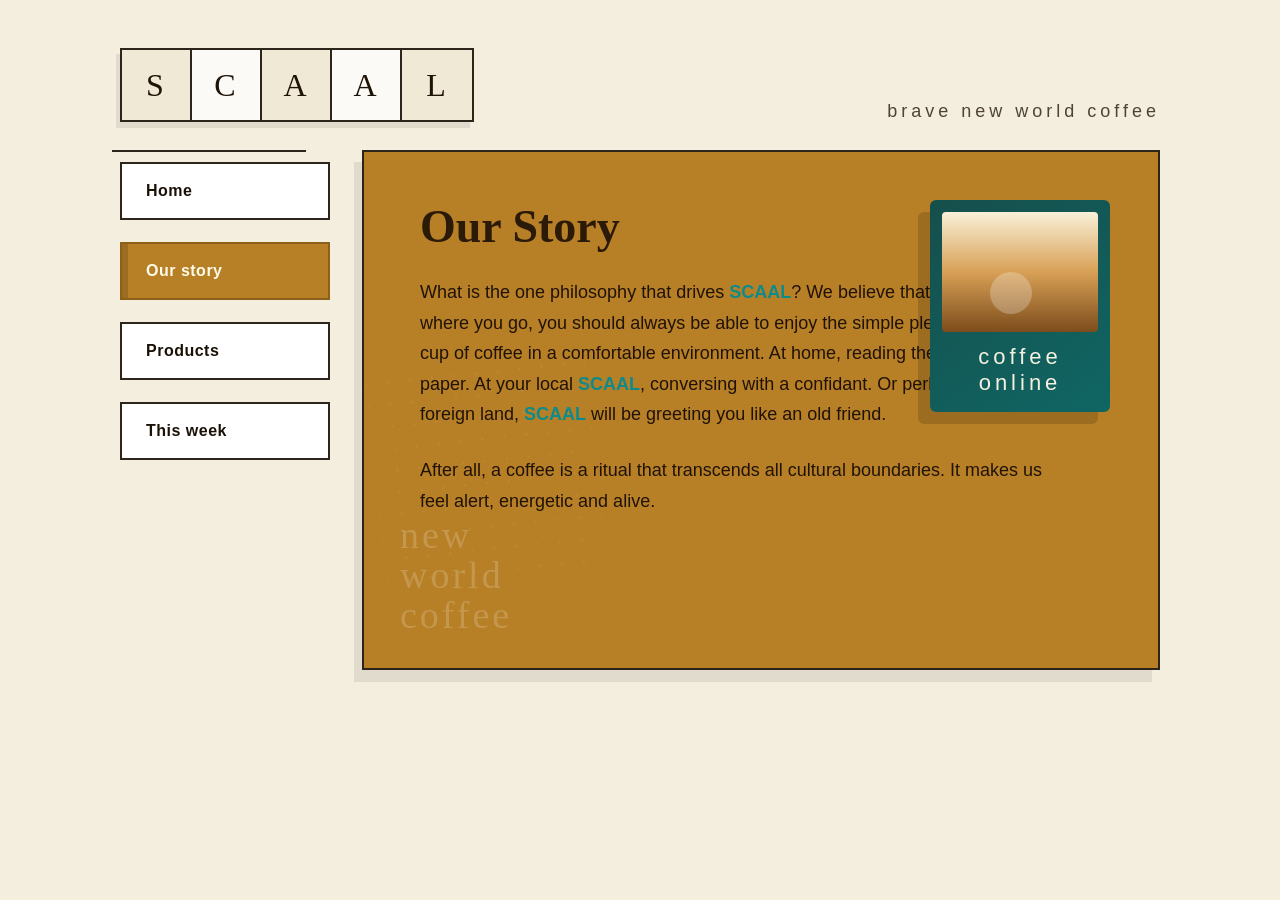
==== our-story.html @ 007c361d "Create multi-page Scaal Coffee site" ====
<!DOCTYPE html>
<html lang="en">
  <head>
    <meta charset="utf-8" />
    <meta name="viewport" content="width=device-width, initial-scale=1" />
    <title>Scaal Coffee | Our Story</title>
    <link rel="stylesheet" href="assets/css/styles.css" />
  </head>
  <body>
    <div class="wrapper">
      <header class="site-header">
        <div class="logo-letterstrip" aria-label="Scaal Coffee">
          <span>S</span>
          <span>C</span>
          <span>A</span>
          <span>A</span>
          <span>L</span>
        </div>
        <div class="site-header__tagline">brave new world coffee</div>
      </header>
      <main class="layout">
        <nav class="nav-panel" aria-label="Main navigation">
          <ul>
            <li><a href="index.html">Home</a></li>
            <li><a class="is-active" href="our-story.html">Our story</a></li>
            <li><a href="products.html">Products</a></li>
            <li><a href="this-week.html">This week</a></li>
          </ul>
        </nav>
        <section class="content-card" aria-labelledby="story-heading">
          <aside class="content-card__aside" aria-hidden="true">
            <span>coffee</span>
            <span>online</span>
          </aside>
          <h1 id="story-heading" class="content-card__heading">Our Story</h1>
          <div class="content-card__body">
            <p>
              What is the one philosophy that drives <strong>SCAAL</strong>? We believe that no matter where you go, you should always be able to enjoy the simple pleasure of a good cup of coffee in a comfortable environment. At home, reading the morning paper. At your local <strong>SCAAL</strong>, conversing with a confidant. Or perhaps in some foreign land, <strong>SCAAL</strong> will be greeting you like an old friend.
            </p>
            <p>
              After all, a coffee is a ritual that transcends all cultural boundaries. It makes us feel alert, energetic and alive.
            </p>
          </div>
        </section>
      </main>
    </div>
  </body>
</html>
---- assets/css/styles.css ----
/* Global layout */
:root {
  --accent-gold: #b78027;
  --accent-gold-dark: #8c5f1a;
  --ink: #1f1308;
  --border: #2d251b;
  --background: #f4eedf;
  --offwhite: #fbfaf6;
  --aqua: #0a6463;
  --aqua-light: #0f8a8a;
}

* {
  box-sizing: border-box;
}

html,
body {
  height: 100%;
}

body {
  margin: 0;
  font-family: "Trebuchet MS", "Gill Sans", "Gill Sans MT", Calibri, sans-serif;
  background: var(--background);
  color: var(--ink);
}

a {
  color: inherit;
}

.wrapper {
  width: min(1040px, 92vw);
  margin: 0 auto;
  padding: 48px 0 64px;
}

.site-header {
  display: flex;
  align-items: flex-end;
  justify-content: space-between;
  margin-bottom: 28px;
}

.logo-letterstrip {
  display: flex;
  border: 2px solid var(--border);
  background: var(--offwhite);
  box-shadow: -4px 6px 0 rgba(0, 0, 0, 0.08);
}

.logo-letterstrip span {
  width: 70px;
  height: 70px;
  display: grid;
  place-items: center;
  font-size: 32px;
  letter-spacing: 2px;
  font-family: "Copperplate", "Palatino Linotype", serif;
  border-right: 2px solid var(--border);
  background: var(--offwhite);
}

.logo-letterstrip span:nth-child(odd) {
  background: #f0e9d6;
}

.logo-letterstrip span:last-child {
  border-right: none;
}

.site-header__tagline {
  font-family: "Gill Sans", "Trebuchet MS", sans-serif;
  font-size: 18px;
  letter-spacing: 4px;
  text-transform: lowercase;
  color: #4f4336;
  margin-left: 32px;
}

.layout {
  display: grid;
  grid-template-columns: 210px 1fr;
  gap: 32px;
}

.nav-panel {
  padding-top: 12px;
  position: relative;
}

.nav-panel ul {
  list-style: none;
  margin: 0;
  padding: 0;
}

.nav-panel::before {
  content: "";
  position: absolute;
  top: 0;
  left: -8px;
  right: 24px;
  height: 2px;
  background: var(--border);
}

.nav-panel a {
  display: block;
  padding: 18px 24px;
  border: 2px solid var(--border);
  margin-bottom: 22px;
  background: #ffffff;
  color: #1b1207;
  font-weight: 600;
  text-decoration: none;
  letter-spacing: 0.5px;
  transition: background 0.2s ease, color 0.2s ease, transform 0.2s ease;
}

.nav-panel a:hover {
  transform: translateX(6px);
}

.nav-panel a.is-active {
  background: var(--accent-gold);
  color: #fffbe9;
  border-color: var(--accent-gold-dark);
  box-shadow: inset 6px 0 0 rgba(0, 0, 0, 0.15);
}

.content-card {
  position: relative;
  background: var(--accent-gold);
  border: 2px solid var(--border);
  padding: 48px 56px 120px;
  min-height: 520px;
  color: #fff9ed;
  box-shadow: -8px 12px 0 rgba(0, 0, 0, 0.08);
}

.content-card::after {
  content: "new\A world\A coffee";
  position: absolute;
  left: 36px;
  bottom: 32px;
  white-space: pre;
  font-size: 38px;
  line-height: 1.05;
  letter-spacing: 3px;
  text-transform: lowercase;
  color: rgba(255, 255, 255, 0.18);
  font-family: "Copperplate", "Palatino Linotype", serif;
}

.content-card::before {
  content: "";
  position: absolute;
  left: 12px;
  bottom: 86px;
  width: 220px;
  height: 220px;
  background: radial-gradient(circle at center, rgba(255, 255, 255, 0.18) 0, rgba(255, 255, 255, 0.18) 1px, transparent 1px) top/22px 22px repeat;
  opacity: 0.35;
  transform: rotate(-6deg);
}

.content-card__heading {
  margin: 0 0 24px;
  font-size: clamp(36px, 4vw, 46px);
  font-family: "Palatino", "Times New Roman", serif;
  color: #2c1a09;
}

.content-card__intro {
  font-size: 18px;
  max-width: 620px;
  color: #2a1606;
}

.content-card__intro strong,
.content-card__intro a {
  color: var(--aqua-light);
}

.content-card__intro a {
  text-decoration: underline;
  text-decoration-color: rgba(15, 138, 138, 0.4);
}

.content-card__intro a:hover {
  text-decoration-color: rgba(15, 138, 138, 0.9);
}

.content-card__body {
  max-width: 640px;
  color: #211207;
  font-size: 18px;
  line-height: 1.7;
}

.content-card__body p {
  margin: 0 0 1.4em;
}

.content-card__body p:last-child {
  margin-bottom: 0;
}

.content-card__body strong {
  color: var(--aqua-light);
}

.content-card__aside {
  position: absolute;
  top: 48px;
  right: 48px;
  width: 180px;
  text-align: center;
  background: linear-gradient(145deg, #164f4c, #0f6664);
  border-radius: 6px;
  padding: 12px 12px 16px;
  box-shadow: -12px 12px 0 rgba(0, 0, 0, 0.15);
}

.content-card__aside::before {
  content: "";
  display: block;
  width: 100%;
  height: 120px;
  border-radius: 4px;
  background: linear-gradient(180deg, #f9f1d8 0%, #d8a056 50%, #7c4c1b 100%);
  margin-bottom: 12px;
  position: relative;
  overflow: hidden;
}

.content-card__aside::after {
  content: "";
  position: absolute;
  top: 72px;
  right: 78px;
  width: 42px;
  height: 42px;
  border-radius: 50%;
  background: rgba(255, 255, 255, 0.25);
  filter: blur(0.5px);
}

.content-card__aside span {
  display: block;
  font-size: 22px;
  text-transform: lowercase;
  letter-spacing: 4px;
  color: #f5f1df;
}

@media (max-width: 960px) {
  .wrapper {
    padding: 32px 16px 80px;
  }

  .layout {
    grid-template-columns: 1fr;
    gap: 24px;
  }

  .nav-panel {
    display: flex;
    justify-content: space-between;
    padding-top: 0;
  }

  .nav-panel::before {
    display: none;
  }

  .nav-panel ul {
    display: grid;
    grid-template-columns: repeat(4, minmax(130px, 1fr));
    gap: 12px;
  }

  .nav-panel a {
    margin: 0;
    text-align: center;
  }

  .content-card {
    padding: 48px 32px 120px;
  }

  .content-card__aside {
    position: static;
    margin: 0 auto 32px;
  }
}

@media (max-width: 640px) {
  .logo-letterstrip span {
    width: 52px;
    height: 52px;
    font-size: 26px;
  }

  .site-header {
    flex-direction: column;
    align-items: flex-start;
    gap: 16px;
  }

  .site-header__tagline {
    margin-left: 0;
    letter-spacing: 3px;
  }

  .nav-panel ul {
    grid-template-columns: repeat(2, minmax(140px, 1fr));
  }

  .content-card::before {
    width: 180px;
    height: 180px;
  }

  .content-card::after {
    font-size: 32px;
    left: 24px;
  }
}
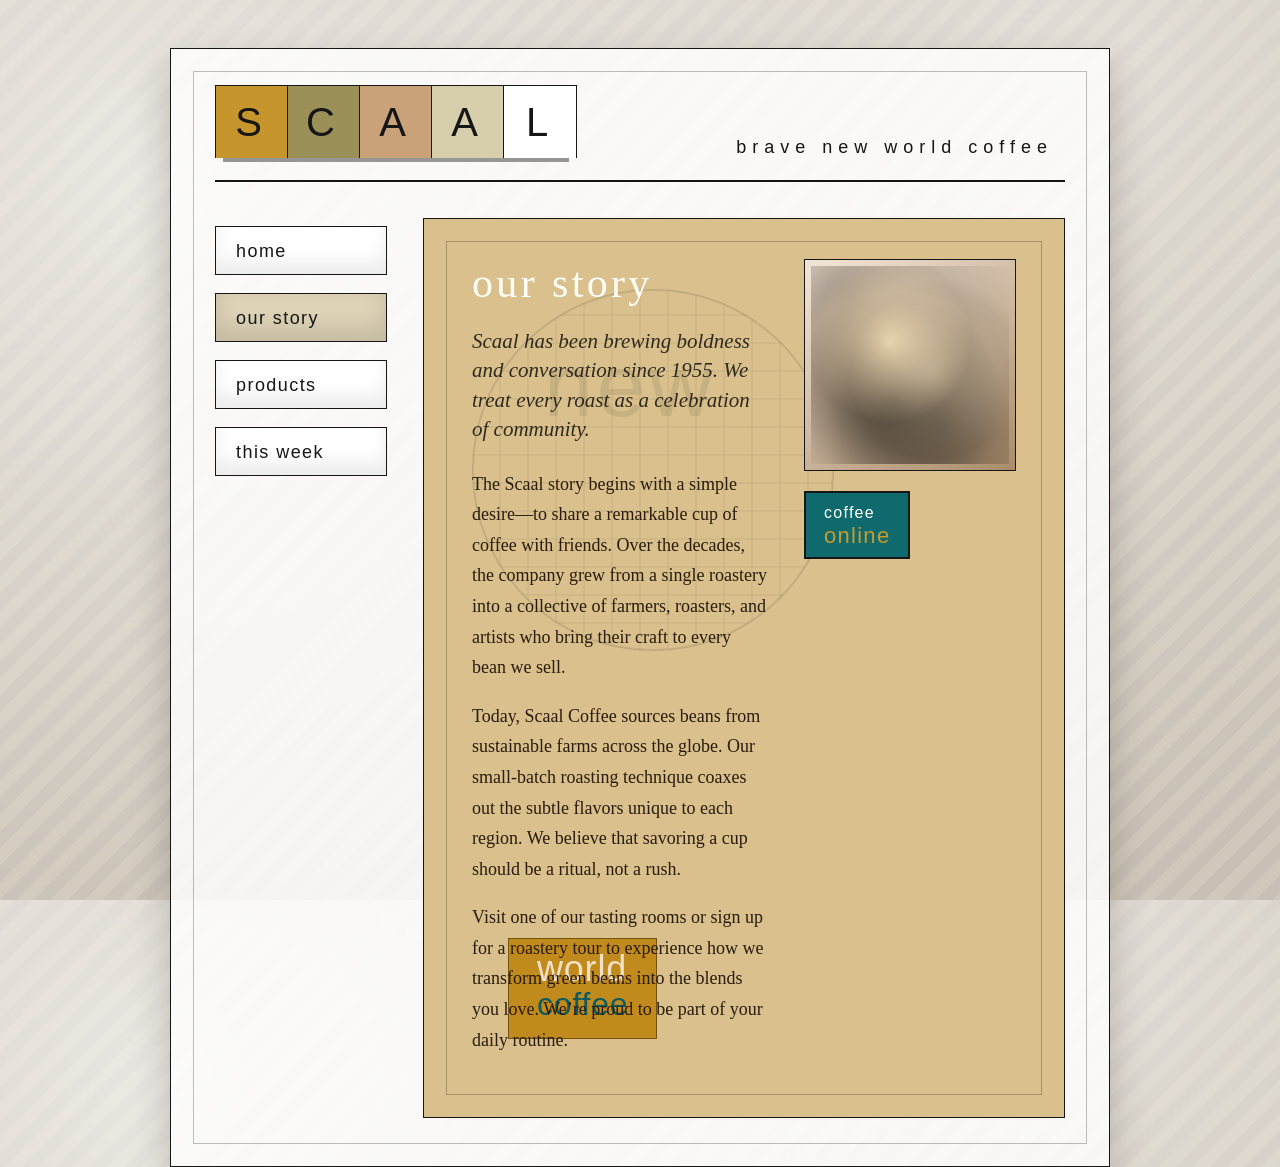
==== commit 7b519051: "Recreate Scaal Coffee layout from mockup" ====
--- a/our-story.html
+++ b/our-story.html
@@ -7,40 +7,60 @@
     <link rel="stylesheet" href="assets/css/styles.css" />
   </head>
   <body>
-    <div class="wrapper">
+    <div id="wrapper">
       <header class="site-header">
-        <div class="logo-letterstrip" aria-label="Scaal Coffee">
+        <div class="brand" aria-label="Scaal Coffee">
           <span>S</span>
           <span>C</span>
           <span>A</span>
           <span>A</span>
           <span>L</span>
         </div>
-        <div class="site-header__tagline">brave new world coffee</div>
+        <p class="tagline">brave new world coffee</p>
       </header>
       <main class="layout">
-        <nav class="nav-panel" aria-label="Main navigation">
+        <nav aria-label="Main navigation">
           <ul>
-            <li><a href="index.html">Home</a></li>
-            <li><a class="is-active" href="our-story.html">Our story</a></li>
-            <li><a href="products.html">Products</a></li>
-            <li><a href="this-week.html">This week</a></li>
+            <li><a href="index.html">home</a></li>
+            <li><a class="active" href="our-story.html">our story</a></li>
+            <li><a href="products.html">products</a></li>
+            <li><a href="this-week.html">this week</a></li>
           </ul>
         </nav>
-        <section class="content-card" aria-labelledby="story-heading">
-          <aside class="content-card__aside" aria-hidden="true">
-            <span>coffee</span>
-            <span>online</span>
+        <section aria-labelledby="story-title">
+          <span class="background-emblem" aria-hidden="true">
+            <span class="new-label">new</span>
+            <span class="world-coffee"><span>world</span><span>coffee</span></span>
+          </span>
+          <div class="content">
+            <h1 id="story-title">our story</h1>
+            <p class="lead">
+              Scaal has been brewing boldness and conversation since 1955. We treat every roast as a celebration of community.
+            </p>
+            <article>
+              <p>
+                The Scaal story begins with a simple desire&mdash;to share a remarkable cup of coffee with friends. Over the
+                decades, the company grew from a single roastery into a collective of farmers, roasters, and artists who bring
+                their craft to every bean we sell.
+              </p>
+              <p>
+                Today, Scaal Coffee sources beans from sustainable farms across the globe. Our small-batch roasting technique
+                coaxes out the subtle flavors unique to each region. We believe that savoring a cup should be a ritual, not a
+                rush.
+              </p>
+              <p>
+                Visit one of our tasting rooms or sign up for a roastery tour to experience how we transform green beans into
+                the blends you love. We&rsquo;re proud to be part of your daily routine.
+              </p>
+            </article>
+          </div>
+          <aside aria-label="Featured coffee">
+            <div class="feature-photo" role="img" aria-label="Sepia coffee cup on a saucer"></div>
+            <div class="coffee-online">
+              <span>coffee</span>
+              <span>online</span>
+            </div>
           </aside>
-          <h1 id="story-heading" class="content-card__heading">Our Story</h1>
-          <div class="content-card__body">
-            <p>
-              What is the one philosophy that drives <strong>SCAAL</strong>? We believe that no matter where you go, you should always be able to enjoy the simple pleasure of a good cup of coffee in a comfortable environment. At home, reading the morning paper. At your local <strong>SCAAL</strong>, conversing with a confidant. Or perhaps in some foreign land, <strong>SCAAL</strong> will be greeting you like an old friend.
-            </p>
-            <p>
-              After all, a coffee is a ritual that transcends all cultural boundaries. It makes us feel alert, energetic and alive.
-            </p>
-          </div>
         </section>
       </main>
     </div>
--- a/assets/css/styles.css
+++ b/assets/css/styles.css
@@ -1,13 +1,13 @@
-/* Global layout */
 :root {
-  --accent-gold: #b78027;
-  --accent-gold-dark: #8c5f1a;
-  --ink: #1f1308;
-  --border: #2d251b;
-  --background: #f4eedf;
-  --offwhite: #fbfaf6;
-  --aqua: #0a6463;
-  --aqua-light: #0f8a8a;
+  --coffee-gold: #c6962c;
+  --coffee-gold-dark: #9e7822;
+  --coffee-olive: #9b9158;
+  --coffee-sand: #caa27a;
+  --coffee-cream: #d7cfab;
+  --ink: #161616;
+  --text-body: #2a1b0e;
+  --body-bg: #d0c8ba;
+  --panel-bg: #d9c08c;
 }
 
 * {
@@ -21,311 +21,393 @@
 
 body {
   margin: 0;
-  font-family: "Trebuchet MS", "Gill Sans", "Gill Sans MT", Calibri, sans-serif;
-  background: var(--background);
+  font-family: "Times New Roman", Times, serif;
+  color: var(--text-body);
+  background:
+    radial-gradient(circle at 12% 20%, rgba(255, 255, 255, 0.6), transparent 60%),
+    radial-gradient(circle at 82% 8%, rgba(255, 255, 255, 0.45), transparent 60%),
+    repeating-linear-gradient(135deg, var(--body-bg), var(--body-bg) 12px, #c8c0b4 12px, #c8c0b4 24px);
+}
+
+img {
+  max-width: 100%;
+  display: block;
+}
+
+#wrapper {
+  width: 940px;
+  margin: 48px auto 80px;
+  padding: 36px 44px 48px;
+  border: 1px solid var(--ink);
+  background: rgba(255, 255, 255, 0.82);
+  box-shadow: 0 18px 38px rgba(0, 0, 0, 0.2);
+  position: relative;
+}
+
+#wrapper::after {
+  content: "";
+  position: absolute;
+  inset: 22px;
+  border: 1px solid rgba(0, 0, 0, 0.25);
+  pointer-events: none;
+}
+
+.site-header {
+  position: relative;
+  padding-bottom: 24px;
+  margin-bottom: 36px;
+  display: flex;
+  justify-content: space-between;
+  align-items: flex-end;
+}
+
+.site-header::after {
+  content: "";
+  position: absolute;
+  left: 0;
+  right: 0;
+  bottom: 0;
+  height: 2px;
+  background: var(--ink);
+}
+
+.brand {
+  display: flex;
+  align-items: stretch;
+  border: 1px solid var(--ink);
+  border-bottom: none;
+  box-shadow: 0 12px 0 -8px rgba(0, 0, 0, 0.4);
+}
+
+.brand span {
+  width: 72px;
+  height: 72px;
+  display: flex;
+  align-items: center;
+  justify-content: center;
+  font-family: "Gill Sans", "Trebuchet MS", Arial, sans-serif;
+  font-size: 40px;
+  letter-spacing: 6px;
   color: var(--ink);
-}
-
-a {
-  color: inherit;
-}
-
-.wrapper {
-  width: min(1040px, 92vw);
-  margin: 0 auto;
-  padding: 48px 0 64px;
-}
-
-.site-header {
-  display: flex;
-  align-items: flex-end;
-  justify-content: space-between;
-  margin-bottom: 28px;
-}
-
-.logo-letterstrip {
-  display: flex;
-  border: 2px solid var(--border);
-  background: var(--offwhite);
-  box-shadow: -4px 6px 0 rgba(0, 0, 0, 0.08);
-}
-
-.logo-letterstrip span {
-  width: 70px;
-  height: 70px;
-  display: grid;
-  place-items: center;
-  font-size: 32px;
-  letter-spacing: 2px;
-  font-family: "Copperplate", "Palatino Linotype", serif;
-  border-right: 2px solid var(--border);
-  background: var(--offwhite);
-}
-
-.logo-letterstrip span:nth-child(odd) {
-  background: #f0e9d6;
-}
-
-.logo-letterstrip span:last-child {
+  text-transform: uppercase;
+  border-right: 1px solid var(--ink);
+}
+
+.brand span:last-child {
   border-right: none;
 }
 
-.site-header__tagline {
-  font-family: "Gill Sans", "Trebuchet MS", sans-serif;
+.brand span:nth-child(1) {
+  background: var(--coffee-gold);
+}
+
+.brand span:nth-child(2) {
+  background: var(--coffee-olive);
+}
+
+.brand span:nth-child(3) {
+  background: var(--coffee-sand);
+}
+
+.brand span:nth-child(4) {
+  background: var(--coffee-cream);
+}
+
+.brand span:nth-child(5) {
+  background: #ffffff;
+}
+
+.tagline {
+  margin: 0 12px 0 0;
+  font-family: "Gill Sans", "Trebuchet MS", Arial, sans-serif;
   font-size: 18px;
-  letter-spacing: 4px;
-  text-transform: lowercase;
-  color: #4f4336;
-  margin-left: 32px;
+  letter-spacing: 6px;
+  text-transform: lowercase;
+  color: var(--ink);
 }
 
 .layout {
   display: grid;
-  grid-template-columns: 210px 1fr;
-  gap: 32px;
-}
-
-.nav-panel {
-  padding-top: 12px;
-  position: relative;
-}
-
-.nav-panel ul {
+  grid-template-columns: 172px 1fr;
+  gap: 36px;
+}
+
+nav {
+  position: relative;
+  padding-top: 8px;
+}
+
+nav ul {
   list-style: none;
   margin: 0;
   padding: 0;
-}
-
-.nav-panel::before {
+  display: flex;
+  flex-direction: column;
+  gap: 18px;
+}
+
+nav a {
+  display: block;
+  padding: 14px 20px 12px;
+  border: 1px solid var(--ink);
+  background: #fff;
+  color: var(--ink);
+  text-decoration: none;
+  text-transform: lowercase;
+  font-family: "Gill Sans", "Trebuchet MS", Arial, sans-serif;
+  font-size: 18px;
+  letter-spacing: 0.08em;
+  transition: background 0.15s ease;
+  box-shadow: inset 0 -12px 18px rgba(0, 0, 0, 0.08);
+}
+
+nav a:hover {
+  background: #f1eadc;
+}
+
+nav a.active {
+  background: #ded3b7;
+  box-shadow: inset 0 -12px 22px rgba(0, 0, 0, 0.12);
+}
+
+section {
+  position: relative;
+  border: 1px solid var(--ink);
+  padding: 40px 48px 44px;
+  background: var(--panel-bg);
+  overflow: hidden;
+  display: grid;
+  grid-template-columns: 1fr 212px;
+  gap: 36px;
+}
+
+section::before {
   content: "";
   position: absolute;
-  top: 0;
-  left: -8px;
-  right: 24px;
-  height: 2px;
-  background: var(--border);
-}
-
-.nav-panel a {
-  display: block;
-  padding: 18px 24px;
-  border: 2px solid var(--border);
-  margin-bottom: 22px;
-  background: #ffffff;
-  color: #1b1207;
-  font-weight: 600;
-  text-decoration: none;
-  letter-spacing: 0.5px;
-  transition: background 0.2s ease, color 0.2s ease, transform 0.2s ease;
-}
-
-.nav-panel a:hover {
-  transform: translateX(6px);
-}
-
-.nav-panel a.is-active {
-  background: var(--accent-gold);
-  color: #fffbe9;
-  border-color: var(--accent-gold-dark);
-  box-shadow: inset 6px 0 0 rgba(0, 0, 0, 0.15);
-}
-
-.content-card {
-  position: relative;
-  background: var(--accent-gold);
-  border: 2px solid var(--border);
-  padding: 48px 56px 120px;
-  min-height: 520px;
-  color: #fff9ed;
-  box-shadow: -8px 12px 0 rgba(0, 0, 0, 0.08);
-}
-
-.content-card::after {
-  content: "new\A world\A coffee";
-  position: absolute;
-  left: 36px;
-  bottom: 32px;
-  white-space: pre;
-  font-size: 38px;
-  line-height: 1.05;
-  letter-spacing: 3px;
-  text-transform: lowercase;
-  color: rgba(255, 255, 255, 0.18);
-  font-family: "Copperplate", "Palatino Linotype", serif;
-}
-
-.content-card::before {
-  content: "";
-  position: absolute;
-  left: 12px;
-  bottom: 86px;
-  width: 220px;
-  height: 220px;
-  background: radial-gradient(circle at center, rgba(255, 255, 255, 0.18) 0, rgba(255, 255, 255, 0.18) 1px, transparent 1px) top/22px 22px repeat;
-  opacity: 0.35;
-  transform: rotate(-6deg);
-}
-
-.content-card__heading {
+  inset: 22px;
+  border: 1px solid rgba(0, 0, 0, 0.25);
+  pointer-events: none;
+}
+
+section .content {
+  position: relative;
+  z-index: 2;
+}
+
+section h1 {
+  margin: 0 0 20px;
+  font-size: 42px;
+  font-weight: 400;
+  color: #fffef8;
+  letter-spacing: 0.08em;
+  text-transform: lowercase;
+}
+
+section .lead {
+  font-size: 21px;
   margin: 0 0 24px;
-  font-size: clamp(36px, 4vw, 46px);
-  font-family: "Palatino", "Times New Roman", serif;
-  color: #2c1a09;
-}
-
-.content-card__intro {
-  font-size: 18px;
-  max-width: 620px;
-  color: #2a1606;
-}
-
-.content-card__intro strong,
-.content-card__intro a {
-  color: var(--aqua-light);
-}
-
-.content-card__intro a {
-  text-decoration: underline;
-  text-decoration-color: rgba(15, 138, 138, 0.4);
-}
-
-.content-card__intro a:hover {
-  text-decoration-color: rgba(15, 138, 138, 0.9);
-}
-
-.content-card__body {
-  max-width: 640px;
-  color: #211207;
+  color: rgba(0, 0, 0, 0.78);
+  font-style: italic;
+  line-height: 1.4;
+}
+
+section article {
   font-size: 18px;
   line-height: 1.7;
 }
 
-.content-card__body p {
-  margin: 0 0 1.4em;
-}
-
-.content-card__body p:last-child {
-  margin-bottom: 0;
-}
-
-.content-card__body strong {
-  color: var(--aqua-light);
-}
-
-.content-card__aside {
-  position: absolute;
-  top: 48px;
-  right: 48px;
-  width: 180px;
-  text-align: center;
-  background: linear-gradient(145deg, #164f4c, #0f6664);
-  border-radius: 6px;
-  padding: 12px 12px 16px;
-  box-shadow: -12px 12px 0 rgba(0, 0, 0, 0.15);
-}
-
-.content-card__aside::before {
+section article p {
+  margin: 0 0 18px;
+}
+
+section article a {
+  color: #144d76;
+  text-decoration: none;
+  border-bottom: 1px solid currentColor;
+}
+
+section article a:hover {
+  color: #0b2f46;
+}
+
+.background-emblem {
+  position: absolute;
+  inset: 0;
+  display: block;
+  pointer-events: none;
+  z-index: 1;
+}
+
+.background-emblem::before {
+  content: "";
+  position: absolute;
+  top: 70px;
+  left: 48px;
+  width: 360px;
+  height: 360px;
+  border-radius: 50%;
+  border: 1px solid rgba(0, 0, 0, 0.4);
+  box-shadow: 0 0 0 1px rgba(0, 0, 0, 0.2) inset;
+  background:
+    repeating-linear-gradient(90deg, transparent, transparent 26px, rgba(0, 0, 0, 0.1) 26px, rgba(0, 0, 0, 0.1) 28px),
+    repeating-linear-gradient(0deg, transparent, transparent 26px, rgba(0, 0, 0, 0.1) 26px, rgba(0, 0, 0, 0.1) 28px);
+  opacity: 0.35;
+}
+
+.background-emblem .new-label {
+  position: absolute;
+  top: 116px;
+  left: 120px;
+  font-family: "Gill Sans", "Trebuchet MS", Arial, sans-serif;
+  font-size: 88px;
+  color: rgba(0, 0, 0, 0.08);
+  text-transform: lowercase;
+  letter-spacing: 0.04em;
+}
+
+.background-emblem .world-coffee {
+  position: absolute;
+  bottom: 78px;
+  left: 84px;
+  display: inline-flex;
+  flex-direction: column;
+  padding: 12px 28px 16px;
+  background: #c18a1d;
+  border: 1px solid rgba(0, 0, 0, 0.4);
+  color: #0b5b60;
+  font-family: "Gill Sans", "Trebuchet MS", Arial, sans-serif;
+  letter-spacing: 0.05em;
+  text-transform: lowercase;
+}
+
+.background-emblem .world-coffee span:first-child {
+  color: rgba(255, 255, 255, 0.75);
+  font-size: 36px;
+  line-height: 1;
+}
+
+.background-emblem .world-coffee span:last-child {
+  font-size: 32px;
+  line-height: 1.1;
+}
+
+aside {
+  position: relative;
+  z-index: 2;
+  display: flex;
+  flex-direction: column;
+  gap: 20px;
+  align-items: stretch;
+}
+
+.feature-photo {
+  border: 1px solid var(--ink);
+  padding: 6px;
+  background: linear-gradient(145deg, #f3e6d8, #aa8c6a);
+}
+
+.feature-photo::before {
   content: "";
   display: block;
-  width: 100%;
-  height: 120px;
-  border-radius: 4px;
-  background: linear-gradient(180deg, #f9f1d8 0%, #d8a056 50%, #7c4c1b 100%);
-  margin-bottom: 12px;
-  position: relative;
-  overflow: hidden;
-}
-
-.content-card__aside::after {
-  content: "";
-  position: absolute;
-  top: 72px;
-  right: 78px;
-  width: 42px;
-  height: 42px;
-  border-radius: 50%;
-  background: rgba(255, 255, 255, 0.25);
-  filter: blur(0.5px);
-}
-
-.content-card__aside span {
-  display: block;
+  padding-bottom: 100%;
+  background: radial-gradient(circle at 40% 38%, rgba(255, 255, 255, 0.55), transparent 48%),
+    radial-gradient(circle at 62% 54%, rgba(255, 255, 255, 0.3), transparent 52%),
+    radial-gradient(circle at 42% 68%, rgba(0, 0, 0, 0.55), transparent 62%),
+    radial-gradient(80% 100% at 65% 78%, rgba(0, 0, 0, 0.4), transparent 72%),
+    radial-gradient(120% 120% at 20% 15%, rgba(0, 0, 0, 0.25), transparent 70%),
+    radial-gradient(circle at 35% 45%, rgba(166, 118, 77, 0.8), transparent 64%);
+  filter: sepia(0.72);
+}
+
+.coffee-online {
+  align-self: flex-start;
+  display: inline-flex;
+  flex-direction: column;
+  padding: 12px 18px 10px;
+  background: #0f6a6d;
+  border: 2px solid var(--ink);
+  color: #fff;
+  text-transform: lowercase;
+  font-family: "Gill Sans", "Trebuchet MS", Arial, sans-serif;
+  letter-spacing: 0.08em;
+  line-height: 1;
+}
+
+.coffee-online span:last-child {
+  color: #c89b2c;
+  margin-top: 4px;
   font-size: 22px;
-  text-transform: lowercase;
-  letter-spacing: 4px;
-  color: #f5f1df;
-}
-
-@media (max-width: 960px) {
-  .wrapper {
-    padding: 32px 16px 80px;
+}
+
+@media (max-width: 1024px) {
+  #wrapper {
+    width: auto;
+    margin: 24px;
   }
 
   .layout {
     grid-template-columns: 1fr;
-    gap: 24px;
-  }
-
-  .nav-panel {
-    display: flex;
+  }
+
+  nav {
+    order: -1;
+    margin-bottom: 24px;
+  }
+
+  nav ul {
+    flex-direction: row;
+    flex-wrap: wrap;
+    gap: 12px;
+  }
+
+  nav a {
+    min-width: 140px;
+    text-align: center;
+  }
+
+  section {
+    grid-template-columns: 1fr;
+    padding: 32px;
+  }
+
+  aside {
+    order: -1;
+    flex-direction: row;
     justify-content: space-between;
-    padding-top: 0;
-  }
-
-  .nav-panel::before {
-    display: none;
-  }
-
-  .nav-panel ul {
-    display: grid;
-    grid-template-columns: repeat(4, minmax(130px, 1fr));
-    gap: 12px;
-  }
-
-  .nav-panel a {
-    margin: 0;
-    text-align: center;
-  }
-
-  .content-card {
-    padding: 48px 32px 120px;
-  }
-
-  .content-card__aside {
-    position: static;
-    margin: 0 auto 32px;
+  }
+
+  .feature-photo::before {
+    padding-bottom: 70%;
   }
 }
 
 @media (max-width: 640px) {
-  .logo-letterstrip span {
-    width: 52px;
-    height: 52px;
-    font-size: 26px;
-  }
-
-  .site-header {
-    flex-direction: column;
-    align-items: flex-start;
-    gap: 16px;
-  }
-
-  .site-header__tagline {
-    margin-left: 0;
-    letter-spacing: 3px;
-  }
-
-  .nav-panel ul {
-    grid-template-columns: repeat(2, minmax(140px, 1fr));
-  }
-
-  .content-card::before {
-    width: 180px;
-    height: 180px;
-  }
-
-  .content-card::after {
-    font-size: 32px;
-    left: 24px;
-  }
-}
+  #wrapper {
+    margin: 16px;
+    padding: 28px;
+  }
+
+  section {
+    padding: 28px 24px;
+  }
+
+  section::before {
+    inset: 18px;
+  }
+
+  .background-emblem::before {
+    width: 260px;
+    height: 260px;
+  }
+
+  .background-emblem .new-label {
+    font-size: 64px;
+    top: 100px;
+    left: 100px;
+  }
+
+  .background-emblem .world-coffee {
+    left: 46px;
+    bottom: 48px;
+  }
+}
